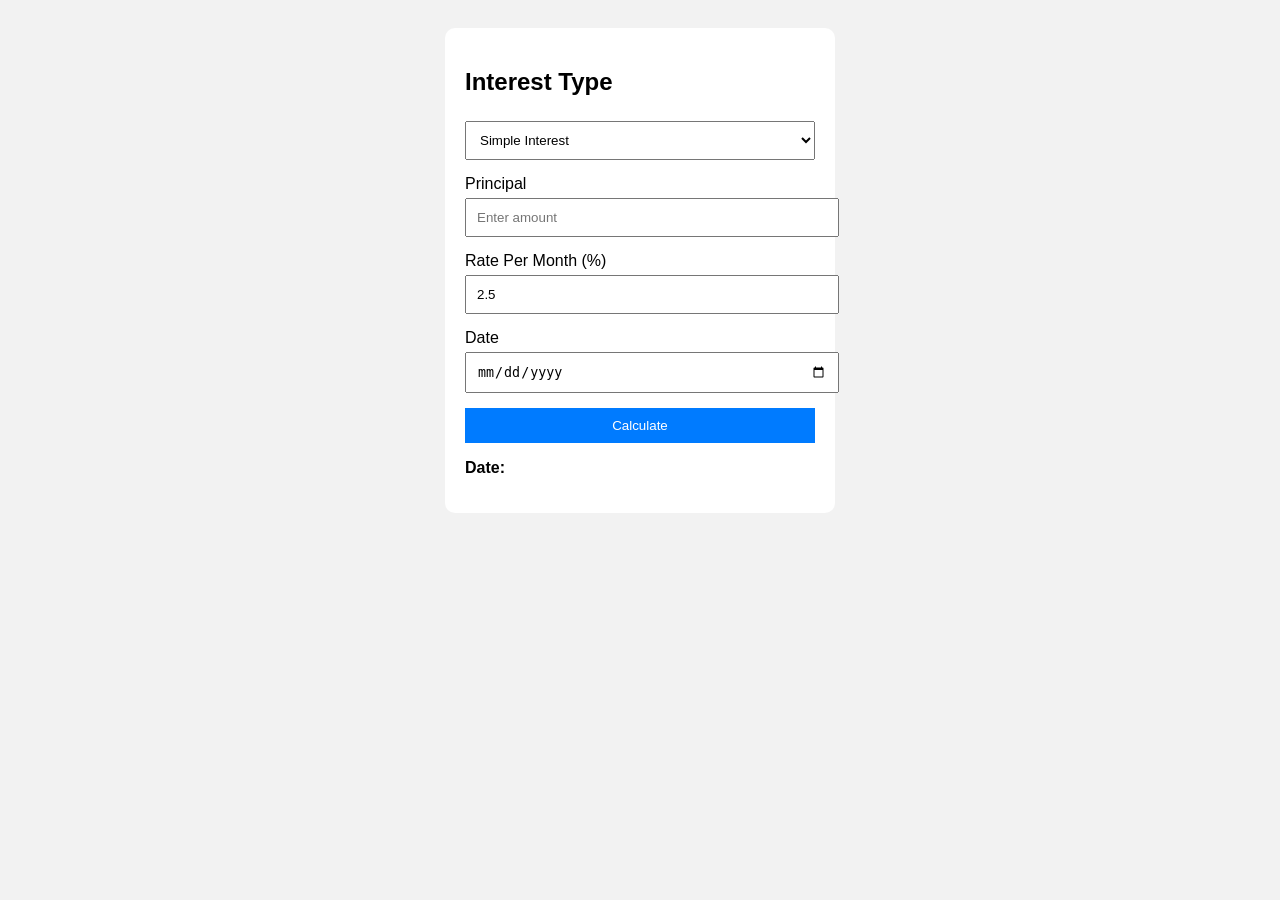
==== index.html @ e9787272 "Add files via upload" ====
<!DOCTYPE html>
<html lang="en">
<head>
    <meta charset="UTF-8">
    <meta name="viewport" content="width=device-width, initial-scale=1.0">
    <title>Interest Calculator</title>
    <link rel="stylesheet" href="style.css">
</head>
<body>

<div class="calculator-card">

    <h2>Interest Type</h2>

    <select id="interestType">
        <option value="si">Simple Interest</option>
        <option value="ciAnnually">CI Annually</option>
        <option value="ciHalfYearly">CI Half-Yearly</option>
    </select>

    <div class="input-group">
        <label>Principal</label>
        <input type="number" id="principal" placeholder="Enter amount">
    </div>

    <div class="input-group">
        <label>Rate Per Month (%)</label>
        <input type="number" id="rate" placeholder="e.g. 2.5">
    </div>

    <div class="input-group">
        <label>Date</label>
        <input type="date" id="startDate">
    </div>

    <button onclick="calculate()">Calculate</button>

    <!-- Date Display -->
    <p><strong>Date:</strong> <span id="displayDate"></span></p>

    <!-- Result Display -->
    <div id="displayArea" style="display:none; margin-top:10px;">
        <p><strong>Duration:</strong> <span id="resDuration"></span></p>
        <p>Total Interest: <strong id="resInterest"></strong></p>
        <p>Total Amount: <strong id="resTotal"></strong></p>
    </div>

    <!-- Explanation -->
    <div id="explanation" style="margin-top:15px;"></div>

</div>

<script src="script.js"></script>
</body>
</html>
---- style.css ----
body {
    font-family: sans-serif;
    background: #f2f2f2;
    display: flex;
    justify-content: center;
    padding: 20px;
}

.calculator-card {
    background: white;
    padding: 20px;
    width: 350px;
    border-radius: 10px;
}

.input-group {
    margin-top: 15px;
}

input, select {
    width: 100%;
    padding: 10px;
    margin-top: 5px;
}

button {
    margin-top: 15px;
    padding: 10px;
    width: 100%;
    background: #007bff;
    color: white;
    border: none;
    cursor: pointer;
}

#resDuration {
    white-space: pre-line; /* preserve line breaks */
}
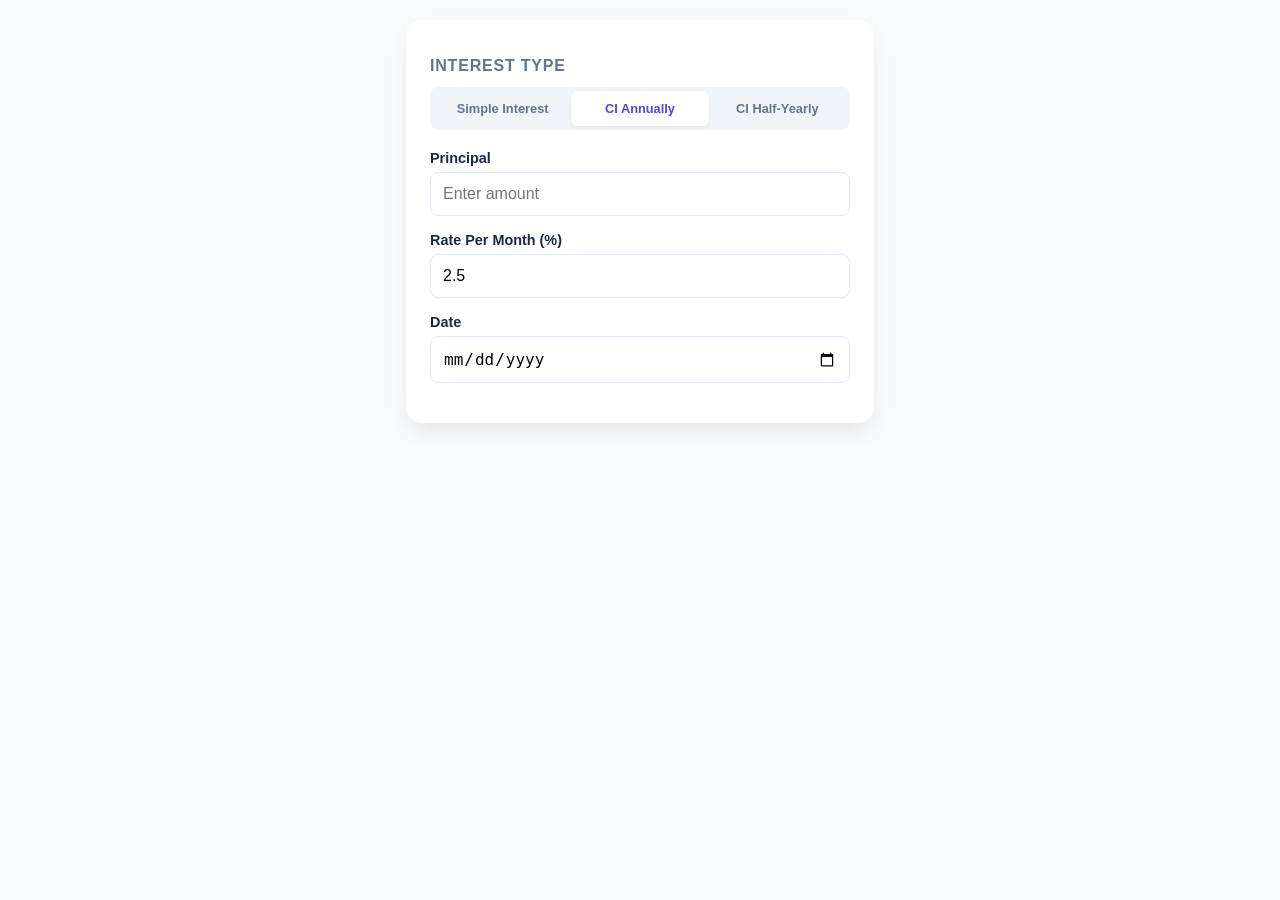
==== commit 76a233fb: "Add files via upload" ====
--- a/index.html
+++ b/index.html
@@ -4,52 +4,250 @@
     <meta charset="UTF-8">
     <meta name="viewport" content="width=device-width, initial-scale=1.0">
     <title>Interest Calculator</title>
-    <link rel="stylesheet" href="style.css">
+    <style>
+        :root {
+            --primary: #4f46e5;
+            --bg: #f8fafc;
+            --card-bg: #ffffff;
+            --text-main: #1e293b;
+            --text-muted: #64748b;
+        }
+
+        body {
+            font-family: 'Segoe UI', Tahoma, Geneva, Verdana, sans-serif;
+            background-color: var(--bg);
+            color: var(--text-main);
+            display: flex;
+            justify-content: center;
+            padding: 20px;
+            margin: 0;
+        }
+
+        .calculator-card {
+            background: var(--card-bg);
+            padding: 24px;
+            width: 100%;
+            max-width: 420px;
+            border-radius: 16px;
+            box-shadow: 0 10px 25px -5px rgba(0, 0, 0, 0.1);
+        }
+
+        h2 {
+            font-size: 1rem;
+            margin-bottom: 12px;
+            color: var(--text-muted);
+            text-transform: uppercase;
+            letter-spacing: 0.05em;
+        }
+
+        .segmented-control {
+            display: flex;
+            background: #f1f5f9;
+            padding: 4px;
+            border-radius: 8px;
+            margin-bottom: 20px;
+        }
+
+        .segmented-control input { display: none; }
+
+        .segmented-control label {
+            flex: 1;
+            text-align: center;
+            padding: 10px 2px;
+            font-size: 0.8rem;
+            cursor: pointer;
+            border-radius: 6px;
+            transition: all 0.2s;
+            color: var(--text-muted);
+            font-weight: 600;
+        }
+
+        .segmented-control input:checked + label {
+            background: var(--card-bg);
+            color: var(--primary);
+            box-shadow: 0 2px 4px rgba(0,0,0,0.05);
+        }
+
+        .input-group { margin-bottom: 16px; }
+
+        label.field-label {
+            display: block;
+            font-weight: 600;
+            margin-bottom: 6px;
+            font-size: 0.9rem;
+        }
+
+        input {
+            width: 100%;
+            padding: 12px;
+            border: 1px solid #e2e8f0;
+            border-radius: 8px;
+            font-size: 1rem;
+            box-sizing: border-box;
+            outline: none;
+        }
+
+        input:focus { border-color: var(--primary); }
+
+        .results-section {
+            margin-top: 24px;
+            padding-top: 20px;
+            border-top: 2px dashed #f1f5f9;
+        }
+
+        .result-row { margin-bottom: 8px; font-size: 0.95rem; }
+        .result-row strong { color: var(--primary); }
+
+        .total-highlight {
+            background: #f5f3ff;
+            padding: 15px;
+            border-radius: 12px;
+            border-left: 4px solid var(--primary);
+            margin: 15px 0;
+        }
+
+        .calculation-steps {
+            margin-top: 10px;
+            font-family: 'Consolas', 'Monaco', monospace;
+            font-size: 0.9rem;
+            line-height: 1.5;
+            color: #334155;
+            background: #fafafa;
+            padding: 12px;
+            border-radius: 8px;
+            border: 1px solid #f1f5f9;
+        }
+    </style>
 </head>
 <body>
 
 <div class="calculator-card">
-
     <h2>Interest Type</h2>
-
-    <select id="interestType">
-        <option value="si">Simple Interest</option>
-        <option value="ciAnnually">CI Annually</option>
-        <option value="ciHalfYearly">CI Half-Yearly</option>
-    </select>
+    
+    <div class="segmented-control">
+        <input type="radio" name="type" id="type-si" value="si" onchange="calculate()">
+        <label for="type-si">Simple Interest</label>
+        
+        <input type="radio" name="type" id="type-ciA" value="ciAnnually" checked onchange="calculate()">
+        <label for="type-ciA">CI Annually</label>
+        
+        <input type="radio" name="type" id="type-ciH" value="ciHalfYearly" onchange="calculate()">
+        <label for="type-ciH">CI Half-Yearly</label>
+    </div>
 
     <div class="input-group">
-        <label>Principal</label>
-        <input type="number" id="principal" placeholder="Enter amount">
+        <label class="field-label">Principal</label>
+        <input type="number" id="principal" placeholder="Enter amount" oninput="calculate()">
     </div>
 
     <div class="input-group">
-        <label>Rate Per Month (%)</label>
-        <input type="number" id="rate" placeholder="e.g. 2.5">
+        <label class="field-label">Rate Per Month (%)</label>
+        <input type="number" id="rate" value="2.5" step="0.1" oninput="calculate()">
     </div>
 
     <div class="input-group">
-        <label>Date</label>
-        <input type="date" id="startDate">
-    </div>
-
-    <button onclick="calculate()">Calculate</button>
-
-    <!-- Date Display -->
-    <p><strong>Date:</strong> <span id="displayDate"></span></p>
-
-    <!-- Result Display -->
-    <div id="displayArea" style="display:none; margin-top:10px;">
-        <p><strong>Duration:</strong> <span id="resDuration"></span></p>
-        <p>Total Interest: <strong id="resInterest"></strong></p>
-        <p>Total Amount: <strong id="resTotal"></strong></p>
-    </div>
-
-    <!-- Explanation -->
-    <div id="explanation" style="margin-top:15px;"></div>
-
+        <label class="field-label">Date</label>
+        <input type="date" id="startDate" oninput="calculate()">
+    </div>
+
+    <div id="outputArea" style="display:none;" class="results-section">
+        <div class="result-row"><strong>Start Date:</strong> <span id="displayDate"></span></div>
+        <div class="result-row"><strong>Duration:</strong> <span id="resDuration"></span></div>
+        
+        <div class="total-highlight">
+            <div class="result-row">Total Interest: <strong id="resInterest"></strong></div>
+            <div class="result-row">Total Amount: <strong id="resTotal"></strong></div>
+        </div>
+
+        <div id="explanationTitle" style="font-weight:bold; color:var(--text-muted); margin-bottom: 2px;"></div>
+        <div id="explanationSteps" class="calculation-steps"></div>
+    </div>
 </div>
 
-<script src="script.js"></script>
+<script>
+    function formatNiceDate(dateObj) {
+        const day = String(dateObj.getDate()).padStart(2, '0');
+        const months = ["January","February","March","April","May","June","July","August","September","October","November","December"];
+        return `${day} ${months[dateObj.getMonth()]} ${dateObj.getFullYear()}`;
+    }
+
+    function calculate() {
+        const p = parseFloat(document.getElementById("principal").value);
+        const rMonth = parseFloat(document.getElementById("rate").value);
+        const dateInput = document.getElementById("startDate").value;
+        const type = document.querySelector('input[name="type"]:checked').value;
+
+        if (isNaN(p) || isNaN(rMonth) || !dateInput) {
+            document.getElementById("outputArea").style.display = "none";
+            return;
+        }
+
+        document.getElementById("outputArea").style.display = "block";
+
+        const start = new Date(dateInput);
+        const today = new Date();
+        document.getElementById("displayDate").innerText = formatNiceDate(start);
+
+        let y = today.getFullYear() - start.getFullYear();
+        let m = today.getMonth() - start.getMonth();
+        let d = today.getDate() - start.getDate();
+
+        if (d < 0) {
+            const prevMonth = new Date(today.getFullYear(), today.getMonth(), 0).getDate();
+            m--; 
+            d += prevMonth; 
+        }
+        if (m < 0) { y--; m += 12; }
+
+        let totalFullMonths = (y * 12) + m;
+        let totalMonthsFractional = totalFullMonths + (d / 30);
+        let amount = p;
+        let stepsHtml = "";
+        let titleText = "";
+
+        if (type === "si") {
+            titleText = "Calculation (Simple Interest)";
+            let interest = p * (rMonth / 100) * totalMonthsFractional;
+            amount = p + interest;
+            stepsHtml = `${p.toLocaleString('en-IN')} × ${rMonth/100} × (${totalFullMonths}+(${d}/30)) = ₹ ${interest.toLocaleString('en-IN', {minimumFractionDigits: 2})}`;
+        } 
+        else {
+            const interval = type === "ciAnnually" ? 12 : 6;
+            titleText = `Calculation (${type === "ciAnnually" ? 'CI Annually' : 'CI Half-Yearly'})`;
+            
+            let periods = Math.floor(totalFullMonths / interval);
+            let remMonths = totalFullMonths % interval;
+            let currentAmount = p;
+            let ratePerPeriod = (rMonth / 100) * interval;
+            let multiplier = (1 + ratePerPeriod);
+
+            for (let i = 1; i <= periods; i++) {
+                let periodDate = new Date(start);
+                periodDate.setMonth(start.getMonth() + (i * interval));
+                currentAmount = Math.round((p * Math.pow(multiplier, i)) * 100) / 100;
+                stepsHtml += `<div>${i}) ${formatNiceDate(periodDate)} : ${currentAmount.toLocaleString('en-IN')}</div>`;
+            }
+
+            if (remMonths > 0 || d > 0) {
+                let fractionalPart = remMonths + (d / 30);
+                let interestRem = currentAmount * (rMonth / 100) * fractionalPart;
+                let finalDate = formatNiceDate(today);
+                stepsHtml += `<div>${finalDate}: ${interestRem.toLocaleString('en-IN', {minimumFractionDigits: 2})}</div>`;
+                currentAmount += interestRem;
+            }
+            amount = currentAmount;
+        }
+
+        document.getElementById("resDuration").innerText = `${y} years ${m} months ${d} days\n(${totalFullMonths} months ${d} days)`;
+        
+        // Final Totals with Indian Numbering System
+        document.getElementById("resInterest").innerText = "₹ " + (amount - p).toLocaleString('en-IN', {minimumFractionDigits:1, maximumFractionDigits:1});
+        document.getElementById("resTotal").innerText = "₹ " + amount.toLocaleString('en-IN', {minimumFractionDigits:1, maximumFractionDigits:1});
+        
+        document.getElementById("explanationTitle").innerText = titleText;
+        document.getElementById("explanationSteps").innerHTML = stepsHtml;
+    }
+</script>
+
 </body>
-</html>+</html>
